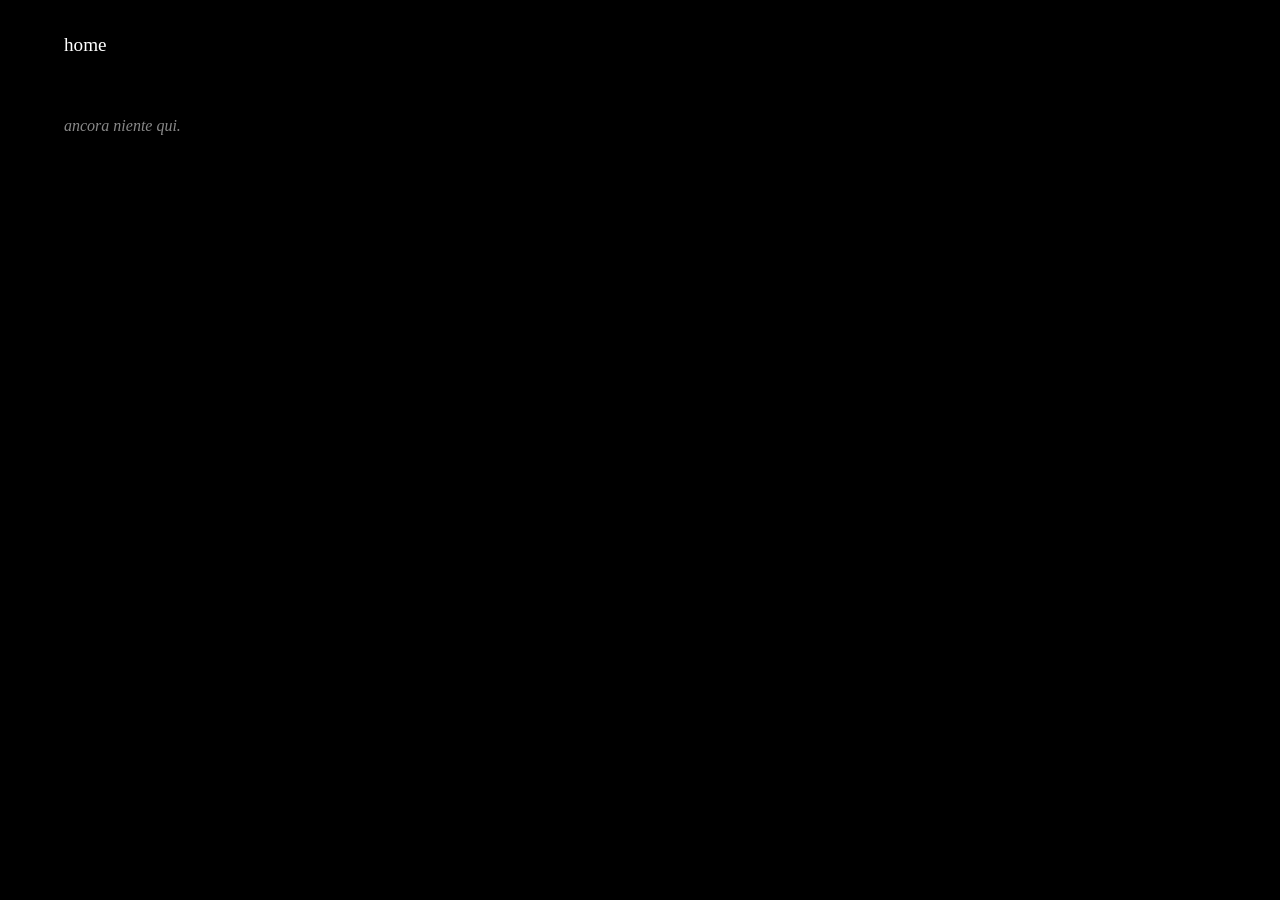
==== appunti.html @ fc5310a1 "total overhaul" ====
<!DOCTYPE html>
<html lang="it">
<head>
    <meta charset="UTF-8">
    <meta name="viewport" content="width=device-width, initial-scale=1.0">
    <title>appunti - miti</title>
    <link rel="stylesheet" href="assets/style.css">
</head>
<body>
    <a href="index.html" class="home-btn">home</a>
    <div id="content"></div>

    <script src="data/appunti.js"></script>
    <script src="assets/render.js"></script>
    <script>renderBlog(window.APPUNTI, document.getElementById("content"));</script>
</body>
</html>
---- assets/style.css ----
/* ============================================================
   STILE CONDIVISO DI TUTTO IL SITO
   Modifica qui colori/font una volta sola: vale per ogni pagina.
   ============================================================ */

:root {
    --bg: #000000;
    --fg: #ffffff;
    --muted: #888888;
    --line: #333333;
}

body {
    margin: 2rem 5vw;
    background-color: var(--bg);
    color: var(--fg);
    line-height: 1.4;
}

a {
    color: var(--fg);
    text-decoration: none;
}

a:hover {
    text-decoration: underline;
    font-style: italic;
}

/* --- Tasto home --- */
.home-btn {
    font-size: 1.2rem;
    display: inline-block;
    margin-bottom: 2.5rem;
}

.navigation {
    text-align: right;
    margin-bottom: 2.5rem;
}

/* --- HOME (index) --- */
body.home {
    margin: 0;
    height: 100vh;
    display: flex;
    flex-direction: column;
    align-items: center;
    justify-content: center;
}

body.home h1 {
    font-size: 6rem;
    font-weight: normal;
    margin: 0 0 2rem 0;
}

.links {
    display: flex;
    gap: 2rem;
    flex-wrap: wrap;
    justify-content: center;
}

.links a {
    font-size: 1.2rem;
}

/* --- BLOG / APPUNTI --- */
.dates-strip {
    display: flex;
    gap: 1.5rem;
    flex-wrap: wrap;
    margin-bottom: 2rem;
}

.dates-strip a {
    font-size: 1rem;
    font-style: italic;
}

article {
    margin-bottom: 2.5rem;
}

article h2 {
    font-weight: normal;
    font-size: 1.5rem;
    margin: 0 0 0.2rem 0;
}

article .meta {
    color: var(--muted);
    font-size: 0.9rem;
    margin: 0 0 0.4rem 0;
}

article p {
    margin: 0;
    white-space: pre-line;
}

/* --- MUSICA --- */
.song-block {
    margin-bottom: 3rem;
}

.song-block a {
    text-decoration: underline;
}

/* --- SCACCHI / repo --- */
.repo-container {
    margin-top: 1rem;
    margin-bottom: 2rem;
    border-left: 2px solid var(--line);
    padding-left: 1rem;
}

.repo-title {
    font-size: 1.5rem;
    font-weight: normal;
    margin: 0 0 0.5rem 0;
}

.repo-container p {
    white-space: pre-line;
    margin: 0 0 0.5rem 0;
}

.repo-link {
    font-family: monospace;
    color: var(--muted);
    font-size: 1rem;
}

.repo-link:hover {
    color: var(--fg);
}

/* --- FOTO --- */
.foto-grid {
    display: grid;
    grid-template-columns: repeat(auto-fill, minmax(260px, 1fr));
    gap: 1.5rem;
}

.foto-item img {
    width: 100%;
    height: auto;
    display: block;
}

.foto-item .caption {
    color: var(--muted);
    font-size: 0.9rem;
    margin-top: 0.4rem;
}

/* --- VIDEO --- */
.video-item {
    margin-bottom: 3rem;
    max-width: 720px;
}

.video-item h2 {
    font-weight: normal;
    font-size: 1.3rem;
    margin: 0 0 0.5rem 0;
}

.video-embed {
    position: relative;
    width: 100%;
    padding-top: 56.25%; /* 16:9 */
}

.video-embed iframe {
    position: absolute;
    inset: 0;
    width: 100%;
    height: 100%;
    border: 0;
}

.empty {
    color: var(--muted);
    font-style: italic;
}
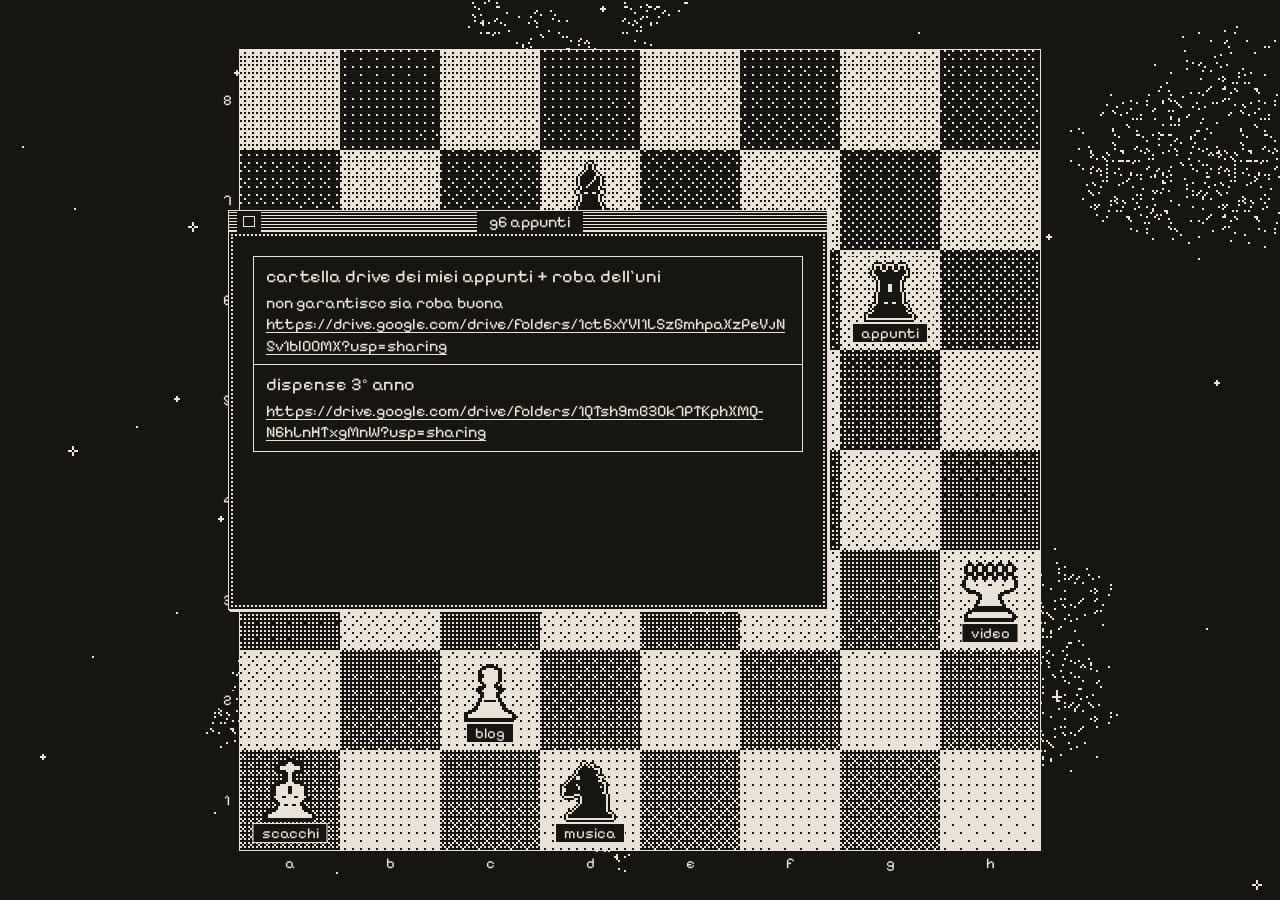
==== commit 47b7cb8e: "" ====
--- a/appunti.html
+++ b/appunti.html
@@ -4,14 +4,8 @@
     <meta charset="UTF-8">
     <meta name="viewport" content="width=device-width, initial-scale=1.0">
     <title>appunti - miti</title>
-    <link rel="stylesheet" href="assets/style.css">
+    <noscript><meta http-equiv="refresh" content="0;url=index.html#appunti"></noscript>
+    <script>location.replace("index.html#appunti");</script>
 </head>
-<body>
-    <a href="index.html" class="home-btn">home</a>
-    <div id="content"></div>
-
-    <script src="data/appunti.js"></script>
-    <script src="assets/render.js"></script>
-    <script>renderBlog(window.APPUNTI, document.getElementById("content"));</script>
-</body>
+<body><a href="index.html#appunti">appunti</a></body>
 </html>
